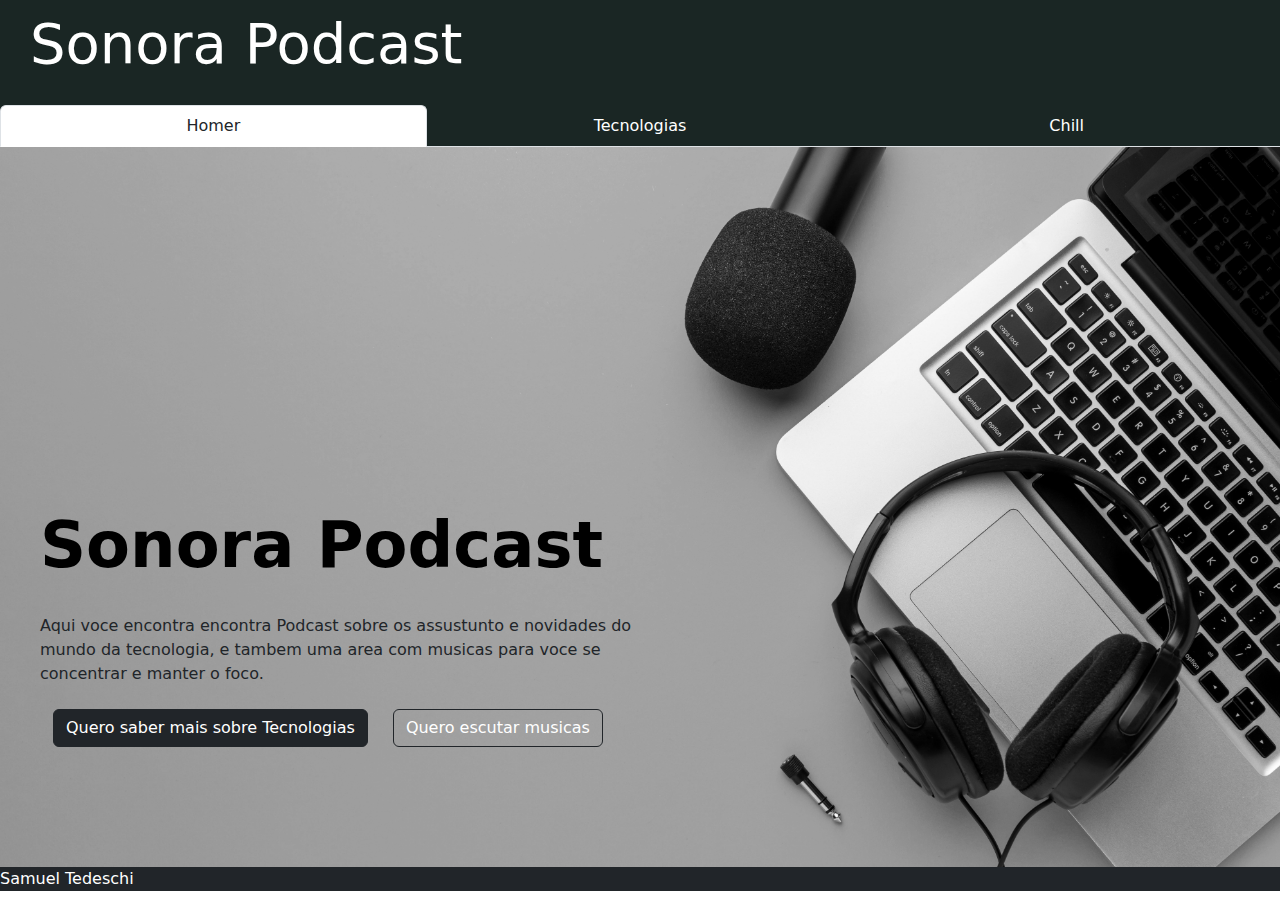
==== index.html @ 15f7b823 "atualizado" ====
<!DOCTYPE html>
<html lang="en">
<head>
    <meta charset="UTF-8">
    <meta http-equiv="X-UA-Compatible" content="IE=edge">
    <meta name="viewport" content="width=device-width, initial-scale=1.0">
    <title>Sonora Podcast</title>

    <link rel="stylesheet" href="style.css">

    <link href="https://cdn.jsdelivr.net/npm/bootstrap@5.1.3/dist/css/bootstrap.min.css" rel="stylesheet">
    <script src="https://cdn.jsdelivr.net/npm/bootstrap@5.1.3/dist/js/bootstrap.bundle.min.js"></script>
</head>
<body>
    <!--Cabeçalhao-->
    <header class="cx_cabeçalho">
        <h1 class="titulo_cabeçalho">Sonora Podcast</h1>
            <nav>
                <ul class="nav nav-tabs nav-justified">
                    <li class="nav-item">
                        <a href="./index.html" class="nav-link active text-dark">Homer</a>
                    </li>
                    <li class="nav-item">
                        <a href="./tecnologia.html" class="nav-link text-white">Tecnologias</a>
                    </li>
                    <li class="nav-item">
                        <a href="./chill.html" class="nav-link text-white">Chill</a>
                    </li>
                </ul>
            </nav>
    </header>
    <!--Banner de aprensetaçao-->
    <section class="cx_principal">
        <img src="./img/banner.jpg" alt="" class="img-fluid" style="filter: grayscale(1);">
        <div class="conteudo_apresentaçao">
            <h2 class="t_banner">Sonora Podcast</h2>
            <p class="p_banner">Aqui voce encontra encontra Podcast sobre os assustunto e novidades do mundo da tecnologia,
                e tambem uma area com musicas para voce se concentrar e manter o foco.
            </p>
            <div class="btn">
                <button class="btn btn-dark"><a href="./tecnologia.html" class="link text-white">Quero saber mais sobre Tecnologias</a></button>
                <button class="btn btn-outline-dark"><a href="./chill.html" class="link text-white" >Quero escutar musicas</a></button>
            </div>
        </div>
    </section>
</body>
<footer class="bg-dark text-white">Samuel Tedeschi</footer>
</html>
---- style.css ----
/* Color Theme Swatches in Hex */
.Home-studio-podcast-interior.-Microphone,-laptop-and-on-air-lamp-on-the-table,-close-up-1-hex { color: #1A2624; }
.Home-studio-podcast-interior.-Microphone,-laptop-and-on-air-lamp-on-the-table,-close-up-2-hex { color: #D8D9D7; }
.Home-studio-podcast-interior.-Microphone,-laptop-and-on-air-lamp-on-the-table,-close-up-3-hex { color: #D97823; }
.Home-studio-podcast-interior.-Microphone,-laptop-and-on-air-lamp-on-the-table,-close-up-4-hex { color: #8C745E; }
.Home-studio-podcast-interior.-Microphone,-laptop-and-on-air-lamp-on-the-table,-close-up-5-hex { color: #BFAE9F; }


.cx_cabeçalho{
    background-color:#1A2624;
}

.titulo_cabeçalho{
    color: white;
    padding-left: 30px;
    padding-top: 10px;
    padding-bottom: 20px;
    font-size: 3.5rem;
}

.cx_principal{
    position: relative;
}

.conteudo_apresentaçao{
    position: absolute;
    top: 40vh;
}

.t_banner{
    margin-left: 40px;
    font-size: 4rem;
    color: black;
    font-weight: 600;
    margin-bottom: 30px;
}

.p_banner{
    margin-left: 40px;
    margin-right: 600px;

}

.btn{
    margin-left: 20px;
}

.link{
    color: #BFAE9F;
    text-decoration: none;
}
.link:hover{
    color: #BFAE9F;
}


/* Style da aba Tecnologia */
.cx_apresentaçao{
    margin-top: 40px;
}

.contener_tec{
    display: flex;
    justify-content: space-between;
    justify-items: center;
    border:#BFAE9F solid 1px;
    border-radius: 4px;
    margin: 50px 200px;
    padding: 20px;
}

.cx_conteudo{
    margin-right: 20px;
}

.paragrafo_t{
    margin-right: 50px;
}

.img_tec{
    width: 200px;
    height: 200px;
}

/* style da aba chill */

.cx_total{
    margin-top: 40px;
}

.contener_relax{
    display: flex;
    justify-items: center;
    justify-content: space-between;
    margin: 50px 300px;
    border: #BFAE9F solid 1px;
    padding: 20px;
    border-radius: 4px;
    
}

.img_relax{
    width: 200px;
    height: 200px;
}
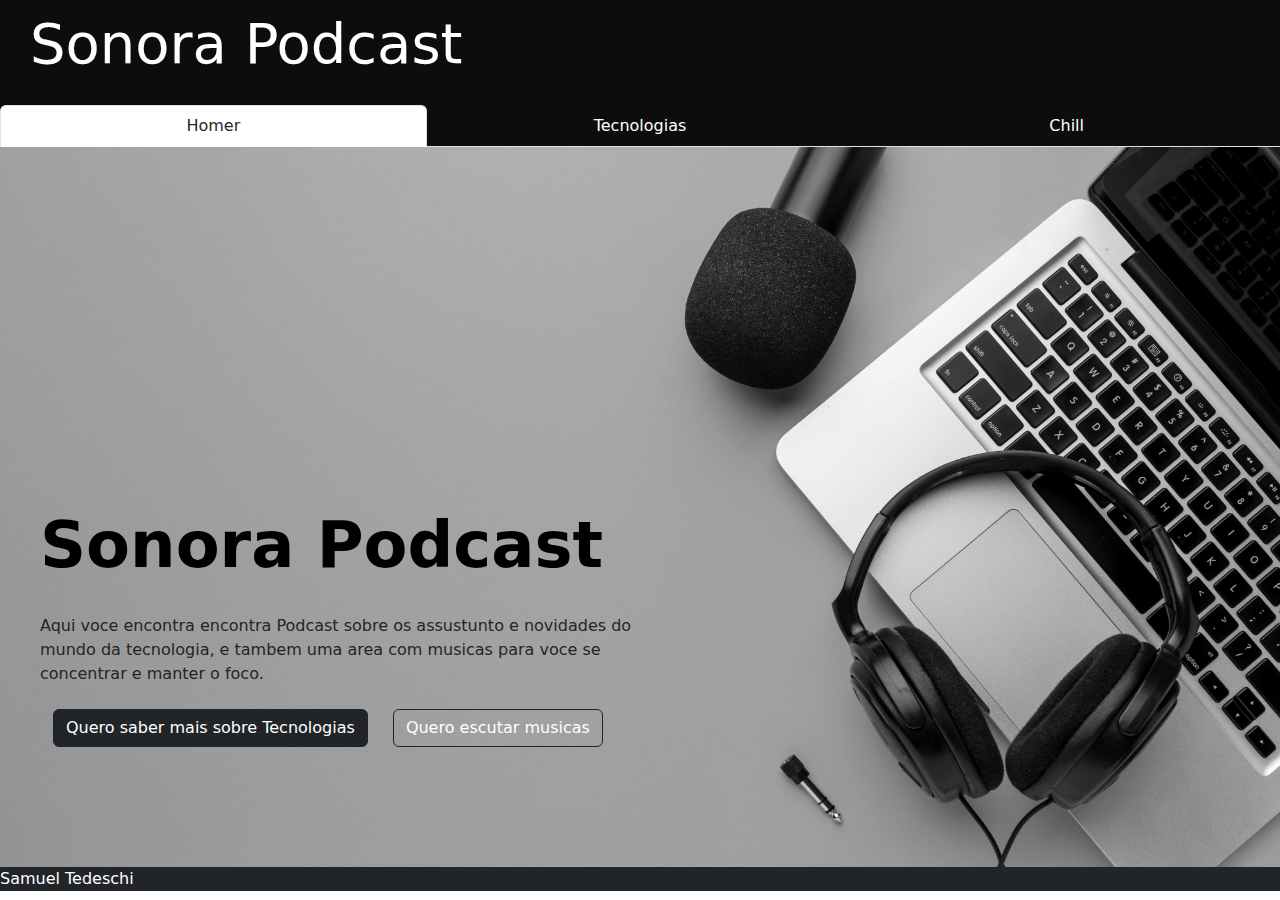
==== commit ab281002: "atualizado" ====
--- a/index.html
+++ b/index.html
@@ -1,5 +1,5 @@
 <!DOCTYPE html>
-<html lang="en">
+<html lang="pt">
 <head>
     <meta charset="UTF-8">
     <meta http-equiv="X-UA-Compatible" content="IE=edge">
@@ -21,10 +21,10 @@
                         <a href="./index.html" class="nav-link active text-dark">Homer</a>
                     </li>
                     <li class="nav-item">
-                        <a href="./tecnologia.html" class="nav-link text-white">Tecnologias</a>
+                        <a href="./tec/tecnologia.html" class="nav-link text-white">Tecnologias</a>
                     </li>
                     <li class="nav-item">
-                        <a href="./chill.html" class="nav-link text-white">Chill</a>
+                        <a href="./relax/chill.html" class="nav-link text-white">Chill</a>
                     </li>
                 </ul>
             </nav>
@@ -38,8 +38,8 @@
                 e tambem uma area com musicas para voce se concentrar e manter o foco.
             </p>
             <div class="btn">
-                <button class="btn btn-dark"><a href="./tecnologia.html" class="link text-white">Quero saber mais sobre Tecnologias</a></button>
-                <button class="btn btn-outline-dark"><a href="./chill.html" class="link text-white" >Quero escutar musicas</a></button>
+                <button class="btn btn-dark"><a href="./tec/tecnologia.html" class="link text-white">Quero saber mais sobre Tecnologias</a></button>
+                <button class="btn btn-outline-dark"><a href="./relax/chill.html" class="link text-white" >Quero escutar musicas</a></button>
             </div>
         </div>
     </section>
--- a/style.css
+++ b/style.css
@@ -1,13 +1,7 @@
-/* Color Theme Swatches in Hex */
-.Home-studio-podcast-interior.-Microphone,-laptop-and-on-air-lamp-on-the-table,-close-up-1-hex { color: #1A2624; }
-.Home-studio-podcast-interior.-Microphone,-laptop-and-on-air-lamp-on-the-table,-close-up-2-hex { color: #D8D9D7; }
-.Home-studio-podcast-interior.-Microphone,-laptop-and-on-air-lamp-on-the-table,-close-up-3-hex { color: #D97823; }
-.Home-studio-podcast-interior.-Microphone,-laptop-and-on-air-lamp-on-the-table,-close-up-4-hex { color: #8C745E; }
-.Home-studio-podcast-interior.-Microphone,-laptop-and-on-air-lamp-on-the-table,-close-up-5-hex { color: #BFAE9F; }
 
 
 .cx_cabeçalho{
-    background-color:#1A2624;
+    background-color:#0D0D0D;
 }
 
 .titulo_cabeçalho{
@@ -60,11 +54,13 @@
 }
 
 .contener_tec{
+    background-color: #0D0D0D;
     display: flex;
     justify-content: space-between;
     justify-items: center;
-    border:#BFAE9F solid 1px;
+    border:#0D0D0D solid 1px;
     border-radius: 4px;
+    border-style: none;
     margin: 50px 200px;
     padding: 20px;
 }
@@ -85,22 +81,36 @@
 /* style da aba chill */
 
 .cx_total{
-    margin-top: 40px;
+    padding: 40px;
+    background-color: #595959;
 }
 
 .contener_relax{
+    background-color: #0D0D0D;
     display: flex;
     justify-items: center;
     justify-content: space-between;
-    margin: 50px 300px;
-    border: #BFAE9F solid 1px;
+    margin: 50px 200px;
+    border: #0D0D0D solid 1px;
+    border-style: none;
     padding: 20px;
     border-radius: 4px;
     
 }
 
 .img_relax{
-    width: 200px;
-    height: 200px;
+    width: 300px;
+    height: 300px;
 }
 
+.controles{
+    display: flex;
+    align-items: center;
+    margin-top: 40px;
+}
+
+.controles img {
+    width: 20px;
+    margin-right: 20px;
+    cursor: pointer;
+}
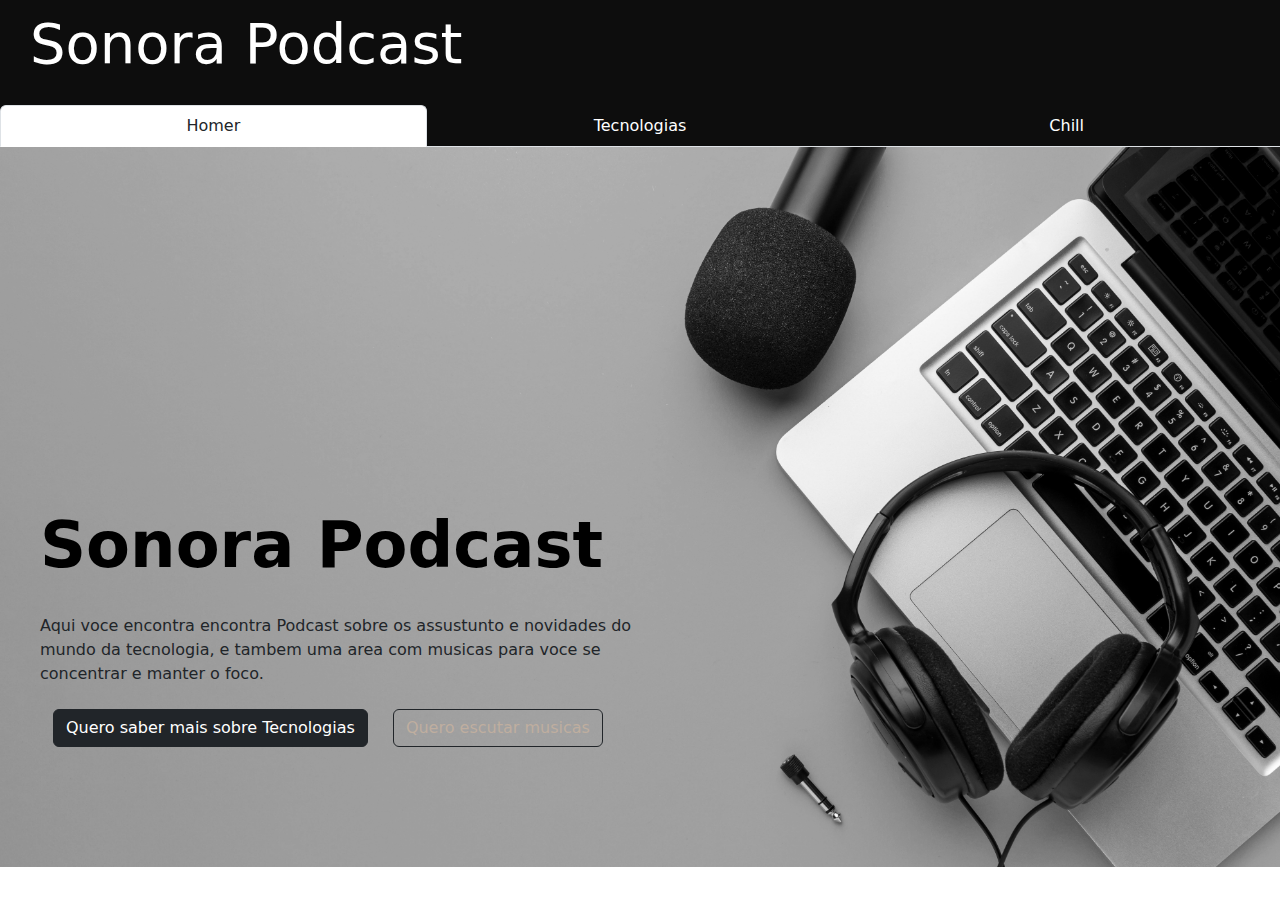
==== commit 8aac1ae2: "atualizado" ====
--- a/index.html
+++ b/index.html
@@ -39,10 +39,10 @@
             </p>
             <div class="btn">
                 <button class="btn btn-dark"><a href="./tec/tecnologia.html" class="link text-white">Quero saber mais sobre Tecnologias</a></button>
-                <button class="btn btn-outline-dark"><a href="./relax/chill.html" class="link text-white" >Quero escutar musicas</a></button>
+                <button class="btn btn-outline-dark"><a href="./relax/chill.html" class="link" >Quero escutar musicas</a></button>
             </div>
         </div>
     </section>
 </body>
-<footer class="bg-dark text-white">Samuel Tedeschi</footer>
+
 </html>--- a/style.css
+++ b/style.css
@@ -114,3 +114,54 @@
     margin-right: 20px;
     cursor: pointer;
 }
+
+@media only screen and (max-width: 480px) {
+
+    /*hommer*/
+    .t_banner{
+        font-size: 3rem;
+    }
+
+    .p_banner{
+        margin: 0 10px;
+        text-align: center;
+    }
+
+    .conteudo_apresentaçao{
+        top: 30vh;
+    }
+
+    .btn{
+        margin-top: 10px;
+    }
+
+    .link{
+        color: #0D0D0D;
+    }
+    .link:hover{
+        color: #0D0D0D;
+    }
+
+    /*tecnologia*/
+
+    .cx_apresentaçao{
+        margin: 0;
+    }
+
+    .contener_tec{
+        margin: 0;
+        flex-direction: column-reverse;
+    }
+
+    .img_tec{
+        width: 300px;
+        height: 300px;
+    }
+
+    /*chill*/
+
+    .contener_relax{
+        margin: 10px 0;
+        flex-direction: column-reverse;
+    }
+}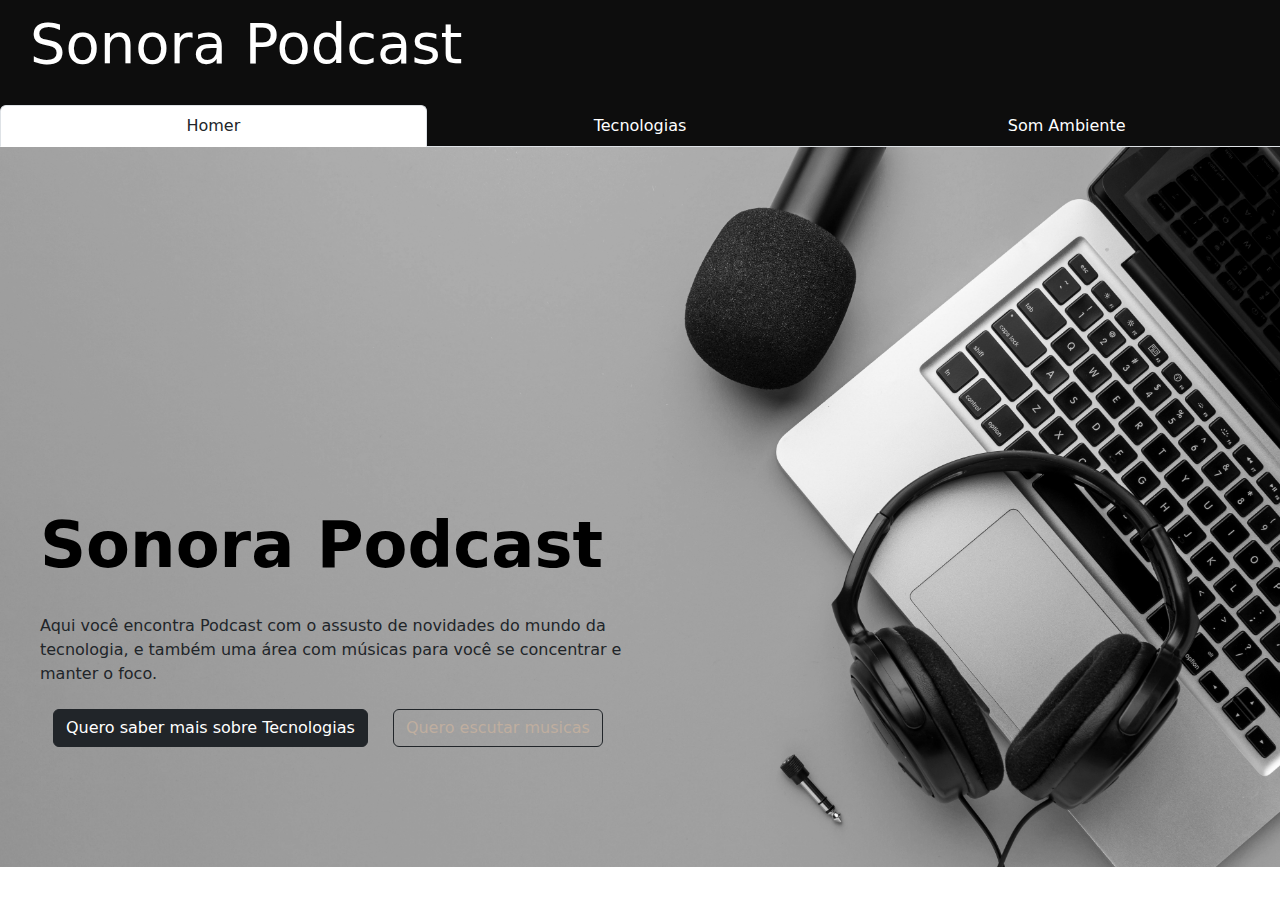
==== commit a19d63a7: "correçao" ====
--- a/index.html
+++ b/index.html
@@ -24,7 +24,7 @@
                         <a href="./tec/tecnologia.html" class="nav-link text-white">Tecnologias</a>
                     </li>
                     <li class="nav-item">
-                        <a href="./relax/chill.html" class="nav-link text-white">Chill</a>
+                        <a href="./relax/chill.html" class="nav-link text-white">Som Ambiente</a>
                     </li>
                 </ul>
             </nav>
@@ -34,8 +34,8 @@
         <img src="./img/banner.jpg" alt="" class="img-fluid" style="filter: grayscale(1);">
         <div class="conteudo_apresentaçao">
             <h2 class="t_banner">Sonora Podcast</h2>
-            <p class="p_banner">Aqui voce encontra encontra Podcast sobre os assustunto e novidades do mundo da tecnologia,
-                e tambem uma area com musicas para voce se concentrar e manter o foco.
+            <p class="p_banner">Aqui você encontra Podcast com o assusto de novidades do mundo da tecnologia,
+                e também uma área com músicas para você se concentrar e manter o foco.
             </p>
             <div class="btn">
                 <button class="btn btn-dark"><a href="./tec/tecnologia.html" class="link text-white">Quero saber mais sobre Tecnologias</a></button>
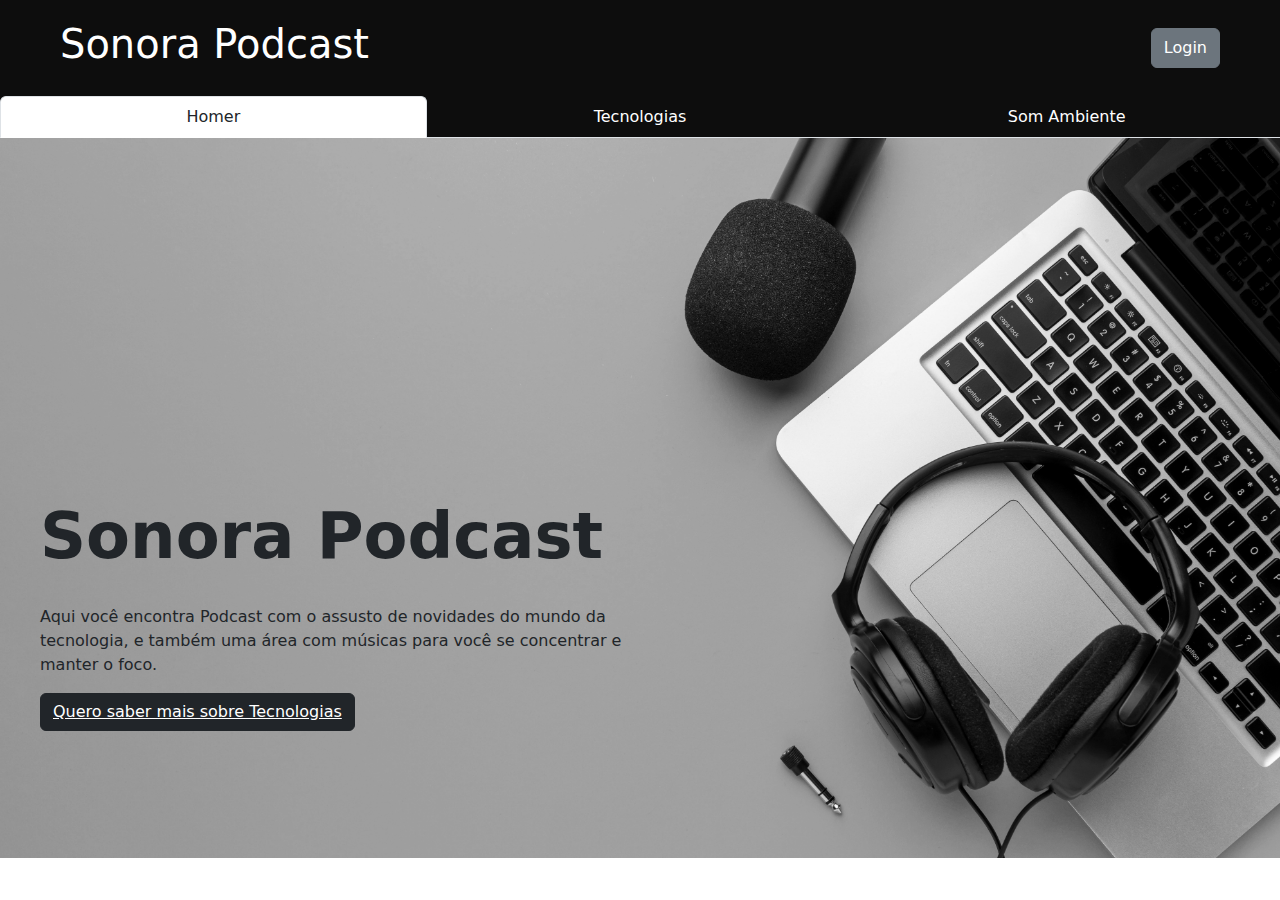
==== commit 651ee199: "cabeçalhor refeito" ====
--- a/index.html
+++ b/index.html
@@ -13,35 +13,36 @@
 </head>
 <body>
     <!--Cabeçalhao-->
-    <header class="cx_cabeçalho">
-        <h1 class="titulo_cabeçalho">Sonora Podcast</h1>
-            <nav>
-                <ul class="nav nav-tabs nav-justified">
-                    <li class="nav-item">
-                        <a href="./index.html" class="nav-link active text-dark">Homer</a>
-                    </li>
-                    <li class="nav-item">
-                        <a href="./tec/tecnologia.html" class="nav-link text-white">Tecnologias</a>
-                    </li>
-                    <li class="nav-item">
-                        <a href="./relax/chill.html" class="nav-link text-white">Som Ambiente</a>
-                    </li>
-                </ul>
-            </nav>
+    <header class="cabecalho">
+        <h1 class="text-white">Sonora Podcast</h1>
+        <button class="btn btn-secondary">Login</button>
     </header>
+    <!--navbar-->
+        <nav>
+            <ul class="nav nav-tabs nav-justified">
+                <li class="nav-item">
+                    <a href="./index.html" class="nav-link active text-dark">Homer</a>
+                </li>
+                <li class="nav-item">
+                    <a href="./tec/tecnologia.html" class="nav-link text-white">Tecnologias</a>
+                </li>
+                <li class="nav-item">
+                    <a href="./relax/chill.html" class="nav-link text-white">Som Ambiente</a>
+                </li>
+            </ul>
+        </nav>
     <!--Banner de aprensetaçao-->
-    <section class="cx_principal">
-        <img src="./img/banner.jpg" alt="" class="img-fluid" style="filter: grayscale(1);">
-        <div class="conteudo_apresentaçao">
-            <h2 class="t_banner">Sonora Podcast</h2>
-            <p class="p_banner">Aqui você encontra Podcast com o assusto de novidades do mundo da tecnologia,
-                e também uma área com músicas para você se concentrar e manter o foco.
-            </p>
-            <div class="btn">
-                <button class="btn btn-dark"><a href="./tec/tecnologia.html" class="link text-white">Quero saber mais sobre Tecnologias</a></button>
-                <button class="btn btn-outline-dark"><a href="./relax/chill.html" class="link" >Quero escutar musicas</a></button>
+    <section class=conteudo>
+        <img src="./img/banner.jpg" alt="imagem" class="img-fluid">
+            <div class="texto">
+                <h2 class="text-dark">Sonora Podcast</h2>
+                    <p class="text-dark">Aqui você encontra Podcast com o assusto de novidades do mundo da tecnologia,
+                        e também uma área com músicas para você se concentrar e manter o foco.
+                    </p>
+                        <div class="btns">
+                            <button class="btn btn-dark jus"><a href="./tec/tecnologia.html" class="text-white">Quero saber mais sobre Tecnologias</a></button>
+                        </div>
             </div>
-        </div>
     </section>
 </body>
 
--- a/style.css
+++ b/style.css
@@ -1,27 +1,40 @@
-
-
-.cx_cabeçalho{
+/*Cabeçalho*/
+.cabecalho{
     background-color:#0D0D0D;
+    display: flex;
+    justify-content: space-between;
+    align-items: center;
+    padding: 20px;
 }
 
-.titulo_cabeçalho{
-    color: white;
-    padding-left: 30px;
-    padding-top: 10px;
-    padding-bottom: 20px;
-    font-size: 3.5rem;
+.cabecalho h1{
+  margin-left: 40px;
 }
 
-.cx_principal{
+.cabecalho button{
+    margin-right: 40px;
+    height: 40px;
+}
+
+nav{
+    background-color: #0D0D0D;
+}
+
+/*Conteudo*/
+.conteudo{
     position: relative;
 }
 
-.conteudo_apresentaçao{
+.conteudo img{
+    filter: grayscale(1);
+}
+
+.texto{
     position: absolute;
     top: 40vh;
 }
 
-.t_banner{
+.texto h2{
     margin-left: 40px;
     font-size: 4rem;
     color: black;
@@ -29,22 +42,14 @@
     margin-bottom: 30px;
 }
 
-.p_banner{
+.texto p{
     margin-left: 40px;
     margin-right: 600px;
 
 }
 
-.btn{
-    margin-left: 20px;
-}
-
-.link{
-    color: #BFAE9F;
-    text-decoration: none;
-}
-.link:hover{
-    color: #BFAE9F;
+.btns button{
+    margin-left: 40px;
 }
 
 
@@ -117,29 +122,27 @@
 
 @media only screen and (max-width: 480px) {
 
+    /*Cabeçalho*/
+    .cabecalho h1{
+        margin: 0;
+    }
+    .cabecalho button{
+        margin: 0;
+    }
+
     /*hommer*/
-    .t_banner{
+    .texto h2{
         font-size: 3rem;
     }
 
-    .p_banner{
+    .texto p{
         margin: 0 10px;
         text-align: center;
     }
 
-    .conteudo_apresentaçao{
-        top: 30vh;
-    }
-
-    .btn{
-        margin-top: 10px;
-    }
-
-    .link{
-        color: #0D0D0D;
-    }
-    .link:hover{
-        color: #0D0D0D;
+    .btns{
+        margin-top: 40px;
+        margin-left: 40px;
     }
 
     /*tecnologia*/
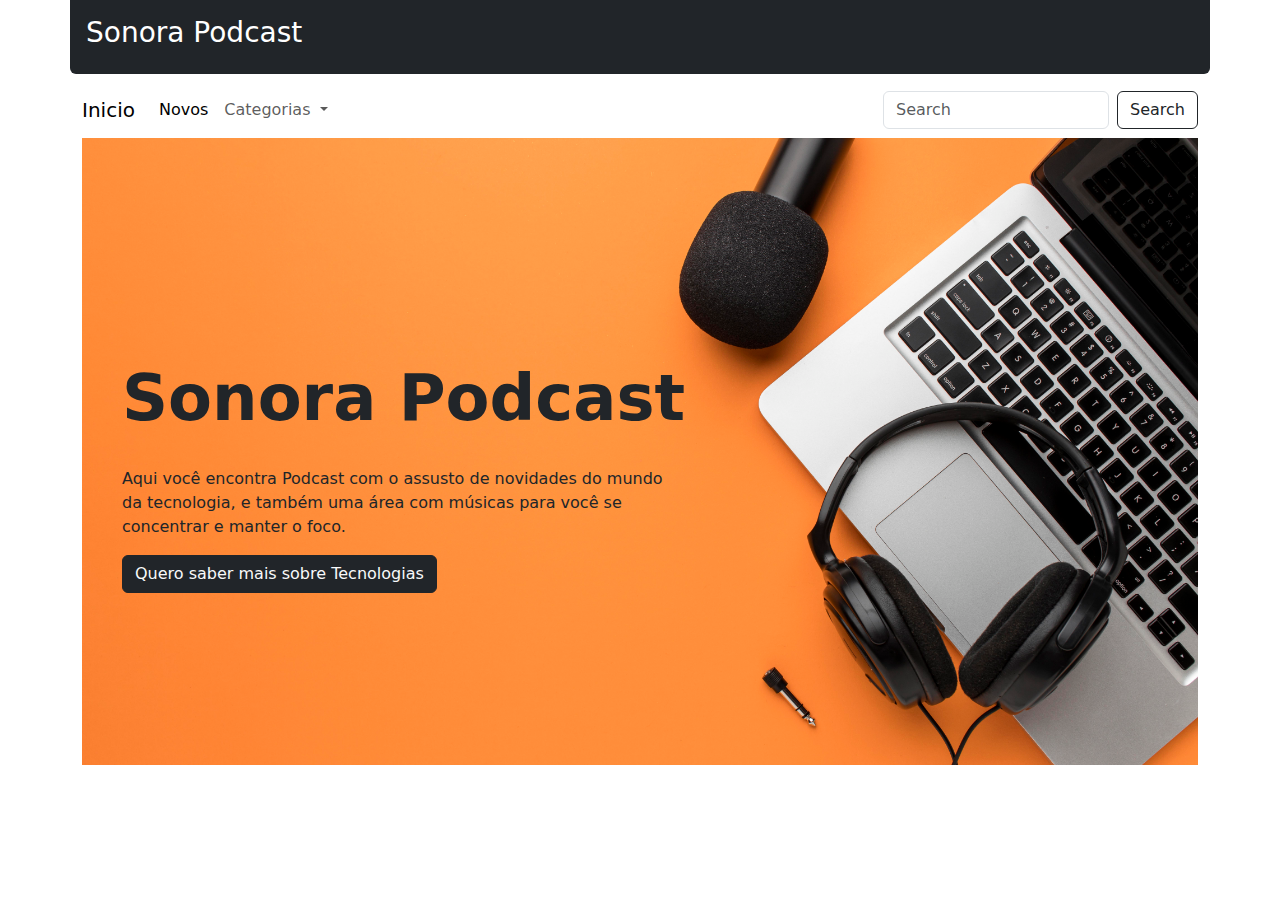
==== commit 8a5c7602: "nv-1.0.0" ====
--- a/index.html
+++ b/index.html
@@ -13,37 +13,53 @@
 </head>
 <body>
     <!--Cabeçalhao-->
-    <header class="cabecalho">
-        <h1 class="text-white">Sonora Podcast</h1>
-        <button class="btn btn-secondary">Login</button>
+    <header class="p-3 mb-2 bg-dark text-white container rounded-bottom">
+        <h3 class="text-white">Sonora Podcast</h3>
     </header>
     <!--navbar-->
-        <nav>
-            <ul class="nav nav-tabs nav-justified">
-                <li class="nav-item">
-                    <a href="./index.html" class="nav-link active text-dark">Homer</a>
-                </li>
-                <li class="nav-item">
-                    <a href="./tec/tecnologia.html" class="nav-link text-white">Tecnologias</a>
-                </li>
-                <li class="nav-item">
-                    <a href="./relax/chill.html" class="nav-link text-white">Som Ambiente</a>
-                </li>
+    <nav class="navbar navbar-expand-lg navbar-light ">
+        <div class="container">
+          <a class="navbar-brand" href="#">Inicio</a>
+          <button class="navbar-toggler" type="button" data-bs-toggle="collapse" data-bs-target="#navbarSupportedContent" aria-controls="navbarSupportedContent" aria-expanded="false" aria-label="Toggle navigation">
+            <span class="navbar-toggler-icon"></span>
+          </button>
+          <div class="collapse navbar-collapse" id="navbarSupportedContent">
+            <ul class="navbar-nav me-auto mb-2 mb-lg-0">
+              <li class="nav-item">
+                <a class="nav-link active" aria-current="page" href="./relax/chill.html">Novos</a>
+              </li>
+              <li class="nav-item dropdown">
+                <a class="nav-link dropdown-toggle" href="#" id="navbarDropdown" role="button" data-bs-toggle="dropdown" aria-expanded="false">
+                  Categorias
+                </a>
+                <ul class="dropdown-menu" aria-labelledby="navbarDropdown">
+                  <li><a class="dropdown-item" href="#">Tecnologia</a></li>
+                  <li><a class="dropdown-item" href="#">Foco e Diciplina</a></li>
+                  <li><a class="dropdown-item" href="#">Bate-papo</a></li>
+                </ul>
+            </li>
             </ul>
-        </nav>
+            <form class="d-flex">
+              <input class="form-control me-2" type="search" placeholder="Search" aria-label="Search">
+              <button class="btn btn-outline-dark" type="submit">Search</button>
+            </form>
+          </div>
+        </div>
+      </nav>
     <!--Banner de aprensetaçao-->
-    <section class=conteudo>
+    <div class="container">
         <img src="./img/banner.jpg" alt="imagem" class="img-fluid">
-            <div class="texto">
-                <h2 class="text-dark">Sonora Podcast</h2>
-                    <p class="text-dark">Aqui você encontra Podcast com o assusto de novidades do mundo da tecnologia,
-                        e também uma área com músicas para você se concentrar e manter o foco.
-                    </p>
-                        <div class="btns">
-                            <button class="btn btn-dark jus"><a href="./tec/tecnologia.html" class="text-white">Quero saber mais sobre Tecnologias</a></button>
-                        </div>
-            </div>
-    </section>
+        <div class="texto">
+            <h2 class="text-dark">Sonora Podcast</h2>
+                <p class="text-dark">Aqui você encontra Podcast com o assusto de novidades do mundo da tecnologia,
+                    e também uma área com músicas para você se concentrar e manter o foco.</p>
+                <div class="btns">
+                    <button class="btn btn-dark">
+                        <a href="./tec/tecnologia.html" class="link-light">Quero saber mais sobre Tecnologias</a>
+                    </button>
+                </div>
+        </div>
+    </div>
 </body>
 
 </html>--- a/style.css
+++ b/style.css
@@ -1,24 +1,5 @@
 /*Cabeçalho*/
-.cabecalho{
-    background-color:#0D0D0D;
-    display: flex;
-    justify-content: space-between;
-    align-items: center;
-    padding: 20px;
-}
 
-.cabecalho h1{
-  margin-left: 40px;
-}
-
-.cabecalho button{
-    margin-right: 40px;
-    height: 40px;
-}
-
-nav{
-    background-color: #0D0D0D;
-}
 
 /*Conteudo*/
 .conteudo{
@@ -45,54 +26,22 @@
 .texto p{
     margin-left: 40px;
     margin-right: 600px;
-
 }
 
 .btns button{
     margin-left: 40px;
 }
 
-
-/* Style da aba Tecnologia */
-.cx_apresentaçao{
-    margin-top: 40px;
-}
-
-.contener_tec{
-    background-color: #0D0D0D;
-    display: flex;
-    justify-content: space-between;
-    justify-items: center;
-    border:#0D0D0D solid 1px;
-    border-radius: 4px;
-    border-style: none;
-    margin: 50px 200px;
-    padding: 20px;
-}
-
-.cx_conteudo{
-    margin-right: 20px;
-}
-
-.paragrafo_t{
-    margin-right: 50px;
-}
-
-.img_tec{
-    width: 200px;
-    height: 200px;
+.btns button a {
+    text-decoration: none;
 }
 
 /* style da aba chill */
 
-.cx_total{
-    padding: 40px;
-    background-color: #595959;
-}
-
 .contener_relax{
-    background-color: #0D0D0D;
+    background-color: #1D1C40;
     display: flex;
+    flex-direction: column;
     justify-items: center;
     justify-content: space-between;
     margin: 50px 200px;
@@ -101,11 +50,6 @@
     padding: 20px;
     border-radius: 4px;
     
-}
-
-.img_relax{
-    width: 300px;
-    height: 300px;
 }
 
 .controles{
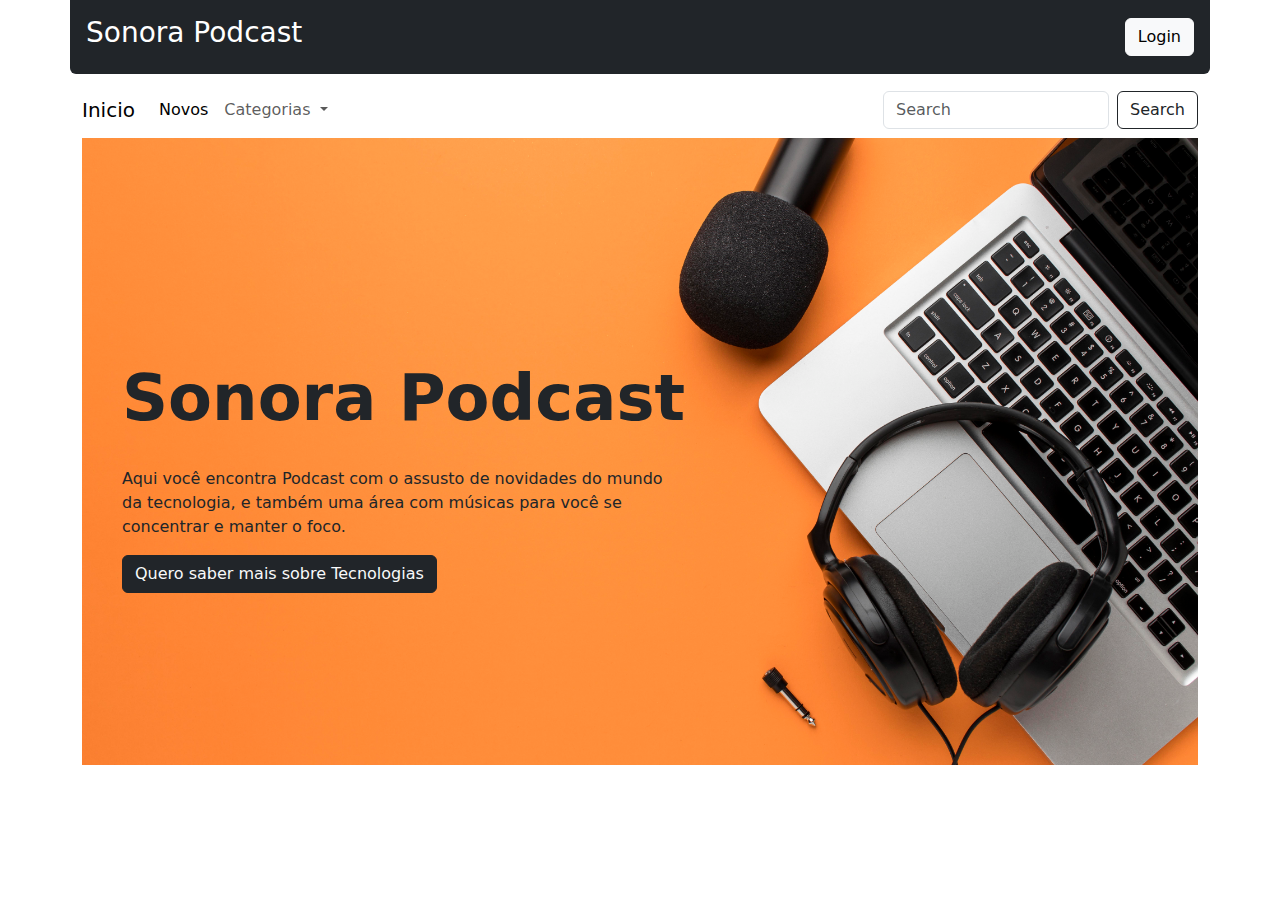
==== commit 19b4b9fc: "1.0.1" ====
--- a/index.html
+++ b/index.html
@@ -15,6 +15,7 @@
     <!--Cabeçalhao-->
     <header class="p-3 mb-2 bg-dark text-white container rounded-bottom">
         <h3 class="text-white">Sonora Podcast</h3>
+        <input type="submit" value="Login" class="btn btn-light" >
     </header>
     <!--navbar-->
     <nav class="navbar navbar-expand-lg navbar-light ">
--- a/style.css
+++ b/style.css
@@ -1,5 +1,9 @@
 /*Cabeçalho*/
-
+header{
+    display: flex;
+    align-items: center;
+    justify-content: space-between;
+}
 
 /*Conteudo*/
 .conteudo{
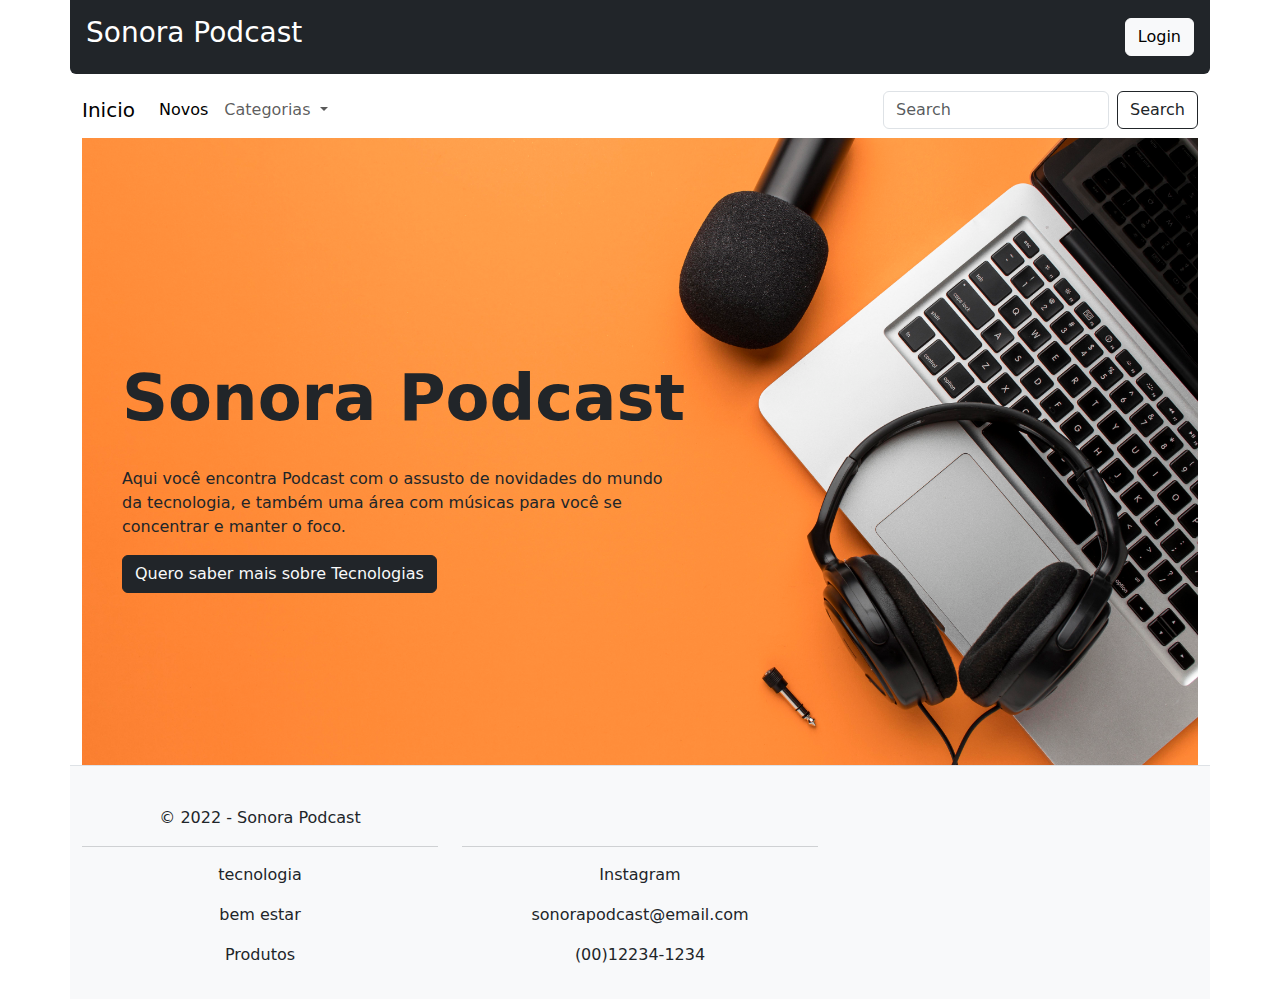
==== commit e736d7d6: "1.0.2" ====
--- a/index.html
+++ b/index.html
@@ -61,6 +61,26 @@
                 </div>
         </div>
     </div>
+    <footer class="border-top text-muted bg-light container pt-4">
+      <div class="container-ls">
+          <div class="row py-3">
+              <div class="col-12 col-md-4 text-center text-md-left">
+                 <p class="text-dark">&copy; 2022 - Sonora Podcast</p> 
+                  <hr>
+                    <p class="text-dark">tecnologia</p>
+                    <p class="text-dark">bem estar</p>
+                    <a href="" class="text-decoration-none text-dark">Produtos</a>
+              </div>
+              <div class="col-12 col-md-4 text-center pt-4">
+                  
+                  <hr>
+                  <p class="text-dark">Instagram</p>
+                  <p class="text-dark">sonorapodcast@email.com</p>
+                  <p class="text-dark">(00)12234-1234</p>
+              </div>
+          </div>
+      </div>
+  </footer>
 </body>
 
 </html>